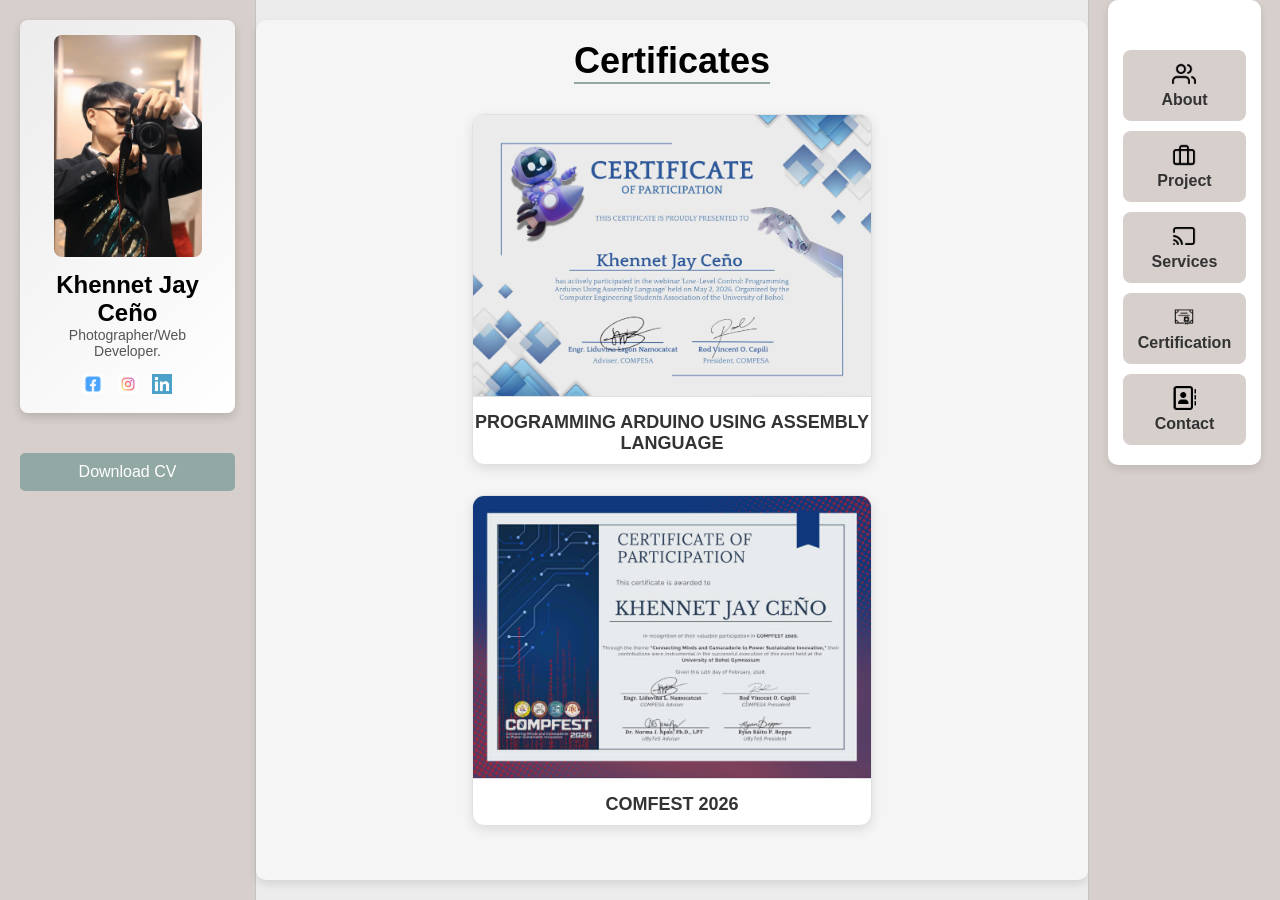
==== certificate.html @ 56b2cca5 "Add files via upload" ====
<!DOCTYPE html>
<html lang="en">
<head>
    <meta charset="UTF-8">
    <meta name="viewport" content="width=device-width, initial-scale=1.0">
    <title>Portfolio</title>
    <link rel="stylesheet" href="css/style.css">
    <link rel="icon" type="jpg" href="img/wew.jpg">
</head>
<body>
    <!-- Sidebar -->
    <div class="sidebar">
        <div class="profile-container">
            <img src="img/we (2).jpg" alt="Your Photo" class="profile-pic">
            <h2>Khennet Jay Ceño</h2>
            <p class="designer-title">Photographer/Web Developer.</p>
            <div class="social-icons">
                <a href="https://www.facebook.com/khennethjay.ceno"><img src="img/fblogo.jpg" alt="Facebook"></a>
                <a href="https://www.instagram.com/cenokhennethjay/"><img src="img/iglogo.jpg" alt="Instagram"></a>
                <a href="https://www.linkedin.com/in/khennet-jay-ceño-670a81415/"><img src="img/inlogo.jpg" alt="LinkedIn"></a>
            </div>
        </div>

        <a href="https://docs.google.com/document/d/1PUmH8Qv5qoqhzOy81ZrzovvSl2RIhFOp/edit?usp=sharing&ouid=112312947945963151123&rtpof=true&sd=true" download class="btn">Download CV</a>
    </div>

    <!-- Main Content -->
    <div class="main-content">
        <h1 class="section-title">Certificates</h1> 
        <div class="certificate-grid">
            <!-- Project Cards -->
            <div class="certificate-card" data-project="1">
                <img src="img/PROJ/certificate/cert.jpg" alt="Project 1 Cover" class="project-cover" loading="lazy">
                <h3>PROGRAMMING ARDUINO USING ASSEMBLY LANGUAGE</h3>
            </div>
            <div class="certificate-card" data-project="2">
                <img src="img/PROJ/certificate/cert2.jpg" alt="Project 2 Cover" class="project-cover" loading="lazy">
                <h3>COMFEST 2026</h3>
            </div>			
        </div>
    </div>

    <!-- Certificate Modal Structure -->
    <div id="cer-modal" class="cer-modal hidden">
        <div class="cer-modal-content">
            <span class="close-cer-modal">&times;</span>
            <img id="cer-modal-img" src="" alt="Certificate Image">
        </div>
    </div>

    <!-- Taskbar (15%) -->
<div class="taskbar">
    <div class="taskbar-background">
        <ul>
            <li><a href="index.html"><img src="img/about.png" alt="About Icon"> About</a></li>
            <li><a href="project.html"><img src="img/work.png" alt="Project Icon"> Project</a></li>
            <li><a href="blog.html"><img src="img/blog.png" alt="Blogs Icon"> Services</a></li>
            <li><a href="certificate.html"><img src="img/ct.png" alt="Certificate Icon"> Certification</a></li>
            <li><a href="contact.html"><img src="img/contact.png" alt="Contact Icon"> Contact</a></li>
        </ul>
    </div>
</div>
    <script>
	document.addEventListener("DOMContentLoaded", () => {
    const cerModal = document.getElementById("cer-modal");
    const cerModalImg = document.getElementById("cer-modal-img");
    const closeCerModal = document.querySelector(".close-cer-modal");

    // Open modal on certificate click
    document.querySelectorAll(".certificate-card").forEach(card => {
        card.addEventListener("click", () => {
            const imgSrc = card.querySelector("img").src;
            cerModalImg.src = imgSrc;
            cerModal.classList.add("visible");
            cerModal.classList.remove("hidden");
        });
    });

    // Close modal on click
    closeCerModal.addEventListener("click", () => {
        cerModal.classList.add("hidden");
        cerModal.classList.remove("visible");
    });

    // Close modal on outside click
    cerModal.addEventListener("click", (e) => {
        if (e.target === cerModal) {
            cerModal.classList.add("hidden");
            cerModal.classList.remove("visible");
        }
    });
});

	</script>
</body>
</html>
---- css/style.css ----
/* Basic reset */
* {
    box-sizing: border-box;
    margin: 0;
    padding: 0;
}

body {
    font-family: Arial, sans-serif;
    display: flex;
    height: 100vh;
    background-color: #ECECEC; /* Muted Warm Gray */
    background-image: url("img/bj1.jpg");
    background-repeat: no-repeat;
    background-attachment: fixed;
    background-position: center;
    background-size: cover;
}

/* Layout containers */
.sidebar {
    width: 20%;
    background-color: #D6CFCB; /* Soft Beige */
    padding: 20px;
    display: flex;
    flex-direction: column;
    align-items: center;
    border-right: 1px solid #C4C4C4; /* Light Gray */
    gap: 25px;
}

/* Profile container styling */
.profile-container {
    text-align: center;
    background: linear-gradient(135deg, #ECECEC, #FFFFFF); /* Muted Warm Gray */
    border-radius: 8px;
    padding: 15px;
    box-shadow: 0 4px 10px rgba(0, 0, 0, 0.15);
}

/* Profile Picture */
.profile-pic {
    width: 80%;
    height: auto;
    border-radius: 8px;
    margin-bottom: 10px;
}

.designer-title {
    color: #555; /* Gentle dark gray for contrast */
    font-size: 14px;
    margin-bottom: 15px;
}

/* Social Icons */
.social-icons a img {
    width: 20px;
    height: 20px;
    margin: 0 5px;
    opacity: 0.7;
    transition: opacity 0.3s;
}

.social-icons a img:hover {
    opacity: 1;
}

/* Details section */
.details {
    background-color: #FFFFFF; /* White for clarity */
    border-radius: 8px;
    width: 100%;
    padding: 15px;
    box-shadow: 0px 4px 8px rgba(0, 0, 0, 0.1);
    margin-top: -20px;
    display: flex;
    flex-direction: column;
    align-items: center;
    gap: 15px;
}

/* Button styling */
.btn {
    display: block;
    width: 100%;
    padding: 10px 0;
    background-color: #92A8A4; /* Desaturated Teal */
    color: white;
    border: none;
    border-radius: 5px;
    cursor: pointer;
    text-decoration: none;
    text-align: center;
    margin-top: 15px;
    transition: background-color 0.3s;
}

.btn:hover {
    background-color: #78918E; /* Slightly darker teal for hover */
}

/* Main Content */
.main-content {
    width: 65%;
    padding: 20px;
    background-color: #FFFFFF; /* White for clarity */
    border-radius: 8px;
    box-shadow: 0 4px 8px rgba(0, 0, 0, 0.1);
    margin: 20px auto;
    font-family: Arial, sans-serif;
    text-align: center;
	overflow-y: auto;
	scrollbar-width: thin; /* For modern browsers, make scrollbar thinner */
    scrollbar-color: #cccccc transparent; /* Custom scrollbar color */
    align-items: center; /* Center cards horizontally */
    justify-content: flex-start; /* Ensure cards align at the top initially */
    background-color: #F5F5F5; /* Optional: Add a subtle background */
    border-radius: 10px; /* Smooth corners for the container */
}

/* Section heading */
.main-content h2 {
    font-size: 28px;
    font-weight: bold;
    margin-bottom: 20px;
    color: #333; /* Darker color for emphasis */
}

/* Card container styling (2x2 Grid) */
.what-i-do {
    display: grid;
    grid-template-columns: repeat(2, 1fr); /* Ensures exactly 2 columns */
    gap: 20px; /* Space between the cards */
    margin-top: 20px;
    justify-items: center;
}

/* Card styling */
.card {
    background-color: #F9F9F9; /* Light background */
    border: 1px solid #E0E0E0; /* Subtle border */
    border-radius: 10px;
    padding: 20px;
    box-shadow: 0 4px 10px rgba(0, 0, 0, 0.1);
    transition: transform 0.3s ease, background-color 0.3s ease, box-shadow 0.3s ease;
    text-align: center;
    width: 90%; /* Keeps the card's width consistent */
}

/* Card hover effect with color */
.card:hover {
    transform: translateY(-10px);
    box-shadow: 0 6px 15px rgba(0, 0, 0, 0.15);
}

/* Hover colors for individual cards */
.card:nth-child(1):hover {
    background-color: #FDE2E2; /* Light pink */
}

.card:nth-child(2):hover {
    background-color: #D7E9F7; /* Pastel blue */
}

.card:nth-child(3):hover {
    background-color: #FFF9D9; /* Soft yellow */
}

.card:nth-child(4):hover {
    background-color: #E9D7FD; /* Lavender */
}

/* Card icon */
.card img {
    width: 50px;
    height: 50px;
    margin-bottom: 15px;
}

/* Card title */
.card h3 {
    font-size: 18px;
    font-weight: bold;
    margin-bottom: 10px;
    color: #444; /* Subtle contrast for titles */
}

/* Card description */
.card p {
    font-size: 14px;
    color: #666; /* Muted color for readability */
    line-height: 1.5;
}


/* Taskbar */
.taskbar {
    width: 15%;
    display: flex;
    justify-content: center;
    align-items: flex-start;
    padding-top: 30px;
    background-color: #D6CFCB; /* Soft Beige */
    border-left: 1px solid #C4C4C4; /* Light Gray */
}

/* Taskbar Background */
.taskbar-background {
    width: 80%;
    background-color: #FFFFFF; /* White */
    border-radius: 10px;
    padding: 10px 0;
    box-shadow: 0 4px 8px rgba(0, 0, 0, 0.1);
    display: flex;
    flex-direction: column;
    align-items: center;
    margin-top: -30px;
    padding-top: 40px;
}

/* Taskbar Links */
.taskbar-background ul {
    list-style-type: none;
    padding: 0;
    width: 100%;
}

.taskbar-background ul li {
    margin: 10px 0;
    width: 100%;
}

.taskbar-background ul li a {
    display: flex;
    flex-direction: column;
    align-items: center;
    justify-content: center;
    padding: 12px;
    background-color: #D6CFCB; /* Soft Beige */
    border-radius: 8px;
    text-decoration: none;
    color: #333;
    font-weight: bold;
    transition: background-color 0.3s, box-shadow 0.3s;
    width: 80%;
    margin: 0 auto;
    text-align: center;
}

.taskbar-background ul li a:hover {
    background-color: #92A8A4; /* Desaturated Teal */
    color: #FFF;
    box-shadow: 0 4px 8px rgba(146, 168, 164, 0.3);
}

/* Icon Styling */
.taskbar-background ul li a img {
    width: 24px;
    height: 24px;
    margin-bottom: 5px;
}

/* Details section styling */
.detail-item {
    display: flex;
    align-items: center;
    width: 100%;
}

.detail-icon {
    width: 24px;
    height: 24px;
    margin-right: 10px;
}

.detail-text {
    display: flex;
    flex-direction: column;
    text-align: left;
}

.detail-label {
    font-size: 12px;
    font-weight: bold;
    color: #555;
    margin-bottom: 2px;
}

.detail-content {
    font-size: 14px;
    color: #333;
}

/* Main Project Grid Styling */
.project-grid {
    display: grid;
    grid-template-columns: repeat(auto-fit, minmax(300px, 1fr)); /* Dynamically adjust columns */
    gap: 20px; /* Professional spacing between cards */
    margin: 0 auto; /* Center the grid */
    padding: 20px; /* Add padding around the grid */
    width: 100%;
    max-width: 1200px; /* Limit grid width for a clean layout */
    justify-items: center; /* Center the cards horizontally */
}

/* Project Cards Styling */
.project-card {
    background-color: #F9F9F9;
    border: 1px solid #E0E0E0;
    border-radius: 10px;
    box-shadow: 0 4px 10px rgba(0, 0, 0, 0.1);
    text-align: center;
    overflow: hidden;
    transition: transform 0.3s ease, box-shadow 0.3s ease;
    cursor: pointer;
    width: 100%; /* Full width within the grid cell */
    max-width: 400px; /* Limit maximum size for cards */
}

/* Card Image Styling */
.project-card img {
    width: 100%;
    height: auto;
    display: block;
    transition: opacity 0.3s ease;
}

/* Card Hover Effects */
.project-card:hover {
    transform: translateY(-5px);
    box-shadow: 0 6px 15px rgba(0, 0, 0, 0.2);
}

.project-card:hover img {
    opacity: 0.8;
}

/* Card Title Styling */
.project-card h3 {
    margin: 10px 0;
    font-size: 16px;
    color: #333;
}

	
/* Modal Styling */
.modal {
    display: none;
    position: fixed;
    z-index: 9999;
    left: 0;
    top: 0;
    width: 100%;
    height: 100%;
    overflow: auto; /* Enables vertical scroll if needed */
    background-color: rgba(0, 0, 0, 0.7);
}

.modal-content {
    background-color: #fff;
    margin: 5% auto;
    padding: 20px;
    max-width: 800px;
    border-radius: 10px;
    position: relative;
    overflow-y: auto; /* Ensures scroll inside modal if content is long */
    max-height: 80vh; /* Prevents modal from exceeding viewport height */
}

.close-modal {
    position: absolute;
    top: 10px;
    right: 15px;
    font-size: 24px;
    cursor: pointer;
}

.modal img {
    width: 100%;
    border-radius: 8px;
    margin-bottom: 15px;
}

.modal p {
    font-size: 14px;
    color: #666;
    line-height: 1.5;
}

.modal .btn {
    display: inline-block;
    padding: 10px 20px;
    background-color: #007BFF;
    color: white;
    text-decoration: none;
    border-radius: 5px;
    margin-top: 10px;
}

.modal .btn:hover {
    background-color: #0056b3;
}

/* Main Certificate Grid Styling */
.certificate-grid {
    display: flex;
    flex-wrap: wrap; /* Wraps cards to the next line if needed */
    gap: 30px; /* More professional spacing between cards */
    justify-content: center; /* Centers all cards evenly */
    padding: 20px; /* Adds space around the grid */
    width: 100%;
}

/* Ensure the Certificate cards scale proportionally to the container */
.certificate-card {
    width: 100%;
    max-width: 400px; /* A more balanced card size */
    background-color: #FFFFFF;
    border: 1px solid #E0E0E0;
    border-radius: 12px; /* Slightly larger rounding for a modern look */
    box-shadow: 0 4px 12px rgba(0, 0, 0, 0.1);
    text-align: center;
    overflow: hidden;
    transition: transform 0.3s ease, box-shadow 0.3s ease;
    cursor: pointer;
}

.certificate-card img {
    width: 100%;
    height: auto;
    display: block;
    transition: opacity 0.3s ease, transform 0.3s ease;
    border-bottom: 1px solid #E0E0E0; /* Separates image visually */
}

.certificate-card:hover {
    transform: translateY(-8px); /* Slightly higher hover animation for emphasis */
    box-shadow: 0 8px 20px rgba(0, 0, 0, 0.2);
}

.certificate-card:hover img {
    opacity: 0.9; /* Subtle hover effect */
    transform: scale(1.03); /* Slight zoom-in for engagement */
}

.certificate-card h3 {
    margin: 15px 0 10px; /* Creates better separation */
    font-size: 18px; /* Increased font size for readability */
    font-weight: 600; /* Slightly bold for importance */
    color: #333;
}

.certificate-card p {
    margin: 0 15px 15px; /* Proper spacing around the text */
    font-size: 14px; /* Secondary text size */
    color: #666; /* Softer color for less emphasis */
    line-height: 1.5; /* Better readability */
}

/* Modal Styles */
.cer-modal {
    position: fixed;
    top: 0;
    left: 0;
    width: 100%;
    height: 100%;
    background-color: rgba(0, 0, 0, 0.8);
    display: flex;
    justify-content: center;
    align-items: center;
    opacity: 0;
    visibility: hidden;
    transition: opacity 0.3s ease, visibility 0.3s ease;
    z-index: 1000; /* Ensures the modal stays on top */
}

.cer-modal-content {
    position: relative;
    width: 90%; /* Adjusts to ensure full view in smaller screens */
    max-width: 1200px; /* Limits the maximum width for larger screens */
    max-height: 90%; /* Ensures it doesn't exceed viewport height */
    background: #fff;
    border-radius: 10px;
    overflow: auto; /* Adds scrolling if the content overflows */
    display: flex;
    flex-direction: column;
    animation: fadeIn 0.3s ease;
}

/* Thin scrollbar styling */
.cer-modal-content::-webkit-scrollbar {
    width: 6px; /* Sets the scrollbar width */
    height: 6px; /* Sets the scrollbar height (horizontal) */
}

.cer-modal-content::-webkit-scrollbar-track {
    background: #f1f1f1; /* Light background for the track */
    border-radius: 10px; /* Rounded edges for a softer look */
}

.cer-modal-content::-webkit-scrollbar-thumb {
    background: #888; /* Gray color for the thumb */
    border-radius: 10px; /* Rounded edges for the thumb */
}

.cer-modal-content::-webkit-scrollbar-thumb:hover {
    background: #555; /* Darker gray when hovered */
}

/* For Firefox */
.cer-modal-content {
    scrollbar-width: thin; /* Makes the scrollbar thin */
    scrollbar-color: #888 #f1f1f1; /* Thumb color and track color */
}

.cer-modal-content img {
    max-width: 100%; /* Ensures image does not overflow horizontally */
    max-height: 100%; /* Ensures image does not overflow vertically */
    margin: auto; /* Centers the image if smaller */
    display: block;
}

.cer-modal.hidden {
    opacity: 0;
    visibility: hidden;
}

.cer-modal.visible {
    opacity: 1;
    visibility: visible;
}

.close-cer-modal {
    position: absolute;
    top: 10px;
    right: 10px;
    font-size: 24px;
    font-weight: bold;
    color: #000; /* Black color for better visibility */
    background: #fff; /* Adds a white background for better visibility */
    border-radius: 50%; /* Makes it circular */
    width: 40px;
    height: 40px;
    display: flex;
    justify-content: center;
    align-items: center;
    cursor: pointer;
    box-shadow: 0 2px 6px rgba(0, 0, 0, 0.3);
    z-index: 2000; /* Ensures the close button stays above the modal */
}

.close-cer-modal:hover {
    background: #000;
    color: #fff; /* Inverts color on hover */
    transition: background-color 0.3s ease, color 0.3s ease;
}

/* Animations */
@keyframes fadeIn {
    from {
        opacity: 0;
        transform: scale(0.95);
    }
    to {
        opacity: 1;
        transform: scale(1);
    }
}

@keyframes fadeOut {
    from {
        opacity: 1;
        transform: scale(1);
    }
    to {
        opacity: 0;
        transform: scale(0.95);
    }
}

/* Contact Container Layout */
.contact-container {
    display: flex;
    gap: 5px; /* Add a gap between the map and form */
    justify-content: space-between;
    align-items: flex-start;
    padding: 20px;
    max-width: 1200px; /* Limit the overall width for a professional look */
    margin: 0 auto; /* Center the container */
}

/* Map Section */
.contact-map-container {
    flex: 1; /* Map takes equal space */
    max-width: 600px; /* Limit map width for balance */
}

.contact-map {
    width: 100%;
    height: 450px; /* Standard height for the map */
    border-radius: 8px;
    box-shadow: 0 6px 12px rgba(0, 0, 0, 0.1); /* Slight shadow for better presentation */
}

/* Form Section */
.form-container {
    flex: 1; /* Form takes equal space */
    max-width: 600px; /* Limit form width for balance */
    padding: 24px;
    background: #ffffff;
    box-shadow: 0 6px 12px rgba(0, 0, 0, 0.1); /* Consistent shadow with the map */
    border-radius: 10px;
    transition: transform 0.3s ease, box-shadow 0.3s ease;
}

.form-container:hover {
    transform: translateY(-5px);
    box-shadow: 0 8px 16px rgba(0, 0, 0, 0.15); /* Add hover effect */
}

/* Form Layout */
.contact-form {
    display: flex;
    flex-direction: column;
    gap: 20px; /* Consistent spacing between fields */
}

/* Input and Textarea Styling */
input, textarea {
    width: 100%;
    padding: 14px 18px;
    border: 1px solid #ddd;
    border-radius: 6px;
    font-size: 15px;
    color: #2c3e50;
    background-color: #f9f9f9;
    transition: border-color 0.3s ease, background-color 0.3s ease, box-shadow 0.3s ease;
}

input:focus, textarea:focus {
    border-color: #007bff;
    background-color: #ffffff;
    outline: none;
    box-shadow: 0 0 6px rgba(0, 123, 255, 0.25); /* Subtle glow */
}

input::placeholder, textarea::placeholder {
    color: #aaa;
    font-style: italic;
}

/* Textarea */
textarea {
    resize: none;
    height: 140px;
}

/* Submit Button */
button {
    align-self: flex-start;
    background-color: #007bff;
    color: #ffffff;
    padding: 12px 28px;
    border: none;
    border-radius: 6px;
    font-size: 16px;
    font-weight: 600;
    cursor: pointer;
    transition: background-color 0.3s ease, box-shadow 0.3s ease;
}

button:hover {
    background-color: #0056b3;
    box-shadow: 0 4px 8px rgba(0, 0, 0, 0.1);
}

/* iNDEX Main Content Styling */
.main-content {
    padding: 20px;
    font-family: Arial, sans-serif;
    color: #333;
}

.about-section {
    max-width: 800px;
    margin: 0 auto;
    text-align: left;
}

.section-title {
    font-size: 36px;
    font-weight: bold;
    margin-bottom: 10px;
    border-bottom: 2px solid #92A8A4;
    display: inline-block;
    color: black;
}

.about-description {
    margin-bottom: 20px;
    font-size: 16px;
    color: #555;
    line-height: 1.6;
}

.about-container {
    display: flex;
    gap: 20px;
    align-items: flex-start;
    margin-bottom: 20px;
}

.profile-image-container {
    flex: 1;
}

.profile-image {
    width: 100%;
	height: 300px;
    max-width: 300px;
    border-radius: 10px;
    box-shadow: 0px 4px 8px rgba(0, 0, 0, 0.1);
}

.details-container {
    flex: 2;
}

.details-title {
    font-size: 24px;
    font-weight: bold;
    margin-bottom: 10px;
}

.details-intro {
    font-size: 16px;
    color: #666;
    margin-bottom: 20px;
}

.details-list {
    list-style: none;
    padding: 0;
    margin: 0;
    line-height: 1.8;
}

.details-list li {
    font-size: 16px;
    margin-bottom: 8px;
}

.details-list a {
    color: #007bff;
    text-decoration: none;
}

.details-list a:hover {
    text-decoration: underline;
}

.about-footer {
    font-size: 14px;
    color: #888;
    line-height: 1.6;
}

/* Adjustments for screens smaller than 1200px (laptops) */
@media (max-width: 1200px) {
    .sidebar {
        width: 25%; /* Adjust sidebar width */
        padding: 15px;
    }

    .main-content {
        width: 70%; /* Reduce main content width */
        padding: 15px;
    }

    .taskbar {
        width: 15%; /* Adjust taskbar */
    }
}

/* Adjustments for screens smaller than 992px (tablets in landscape) */
@media (max-width: 992px) {
    .sidebar {
        width: 100%; /* Stack sidebar above main content */
        order: 1;
        border-right: none;
        border-bottom: 1px solid #C4C4C4;
    }

    .main-content {
        width: 100%; /* Full width for main content */
        order: 2;
        margin: 0;
        border-radius: 0;
    }

    .taskbar {
        width: 100%; /* Stack taskbar below main content */
        order: 3;
        border-left: none;
        border-top: 1px solid #C4C4C4;
    }

    .taskbar-background {
        width: 90%;
        margin: 0 auto; /* Center taskbar */
    }

    .certificate-grid {
        gap: 20px; /* Reduce spacing */
    }

    .certificate-card {
        max-width: 300px; /* Adjust card size for tablets */
    }
}

/* Adjustments for screens smaller than 768px (tablets in portrait) */
@media (max-width: 768px) {
    .profile-container {
        text-align: center;
    }

    .profile-pic {
        width: 60%; /* Reduce image size */
    }

    .main-content {
        padding: 10px;
    }

    .certificate-card {
        width: 100%; /* Full width for cards */
    }

    .contact-container {
        flex-direction: column; /* Stack map and form */
        gap: 10px;
    }

    .contact-map-container,
    .form-container {
        max-width: 100%; /* Full width for both sections */
    }

    .about-container {
        flex-direction: column; /* Stack image and details */
    }

    .profile-image {
        margin-bottom: 20px;
        max-width: 100%; /* Full width for images */
        height: auto; /* Maintain aspect ratio */
    }
}

/* Adjustments for screens smaller than 576px (phones) */
@media (max-width: 576px) {
    .btn {
        padding: 8px 0; /* Reduce button padding */
        font-size: 14px; /* Adjust button font size */
    }

    .social-icons a img {
        width: 16px; /* Smaller social icons */
        height: 16px;
    }

    .taskbar-background ul li a {
        padding: 8px; /* Smaller padding for taskbar links */
    }

    .main-content h2 {
        font-size: 24px; /* Adjust heading size */
    }

    .card {
        padding: 15px;
        width: 100%; /* Full width for cards */
    }

    .card h3 {
        font-size: 16px;
    }

    .card p {
        font-size: 12px;
    }

    .modal {
        width: 95%; /* Adjust modal width */
        padding: 10px; /* Reduce modal padding */
    }

    .close-modal {
        font-size: 20px; /* Adjust close button size */
    }

    .certificate-grid {
        flex-direction: column; /* Stack certificate cards */
    }
}
#modal-description a {
    color: #007BFF;                /* Bright blue */
    text-decoration: none;         /* No underline */
    font-weight: 600;              /* Slightly bold */
    background-color: rgba(0, 123, 255, 0.1); /* Light blue background highlight */
    padding: 2px 4px;
    border-radius: 4px;
    transition: background-color 0.2s ease, color 0.2s ease;
}

#modal-description a:hover {
    background-color: rgba(0, 123, 255, 0.2); /* Slightly stronger highlight on hover */
    color: #0056b3;                           /* Darker blue on hover */
}
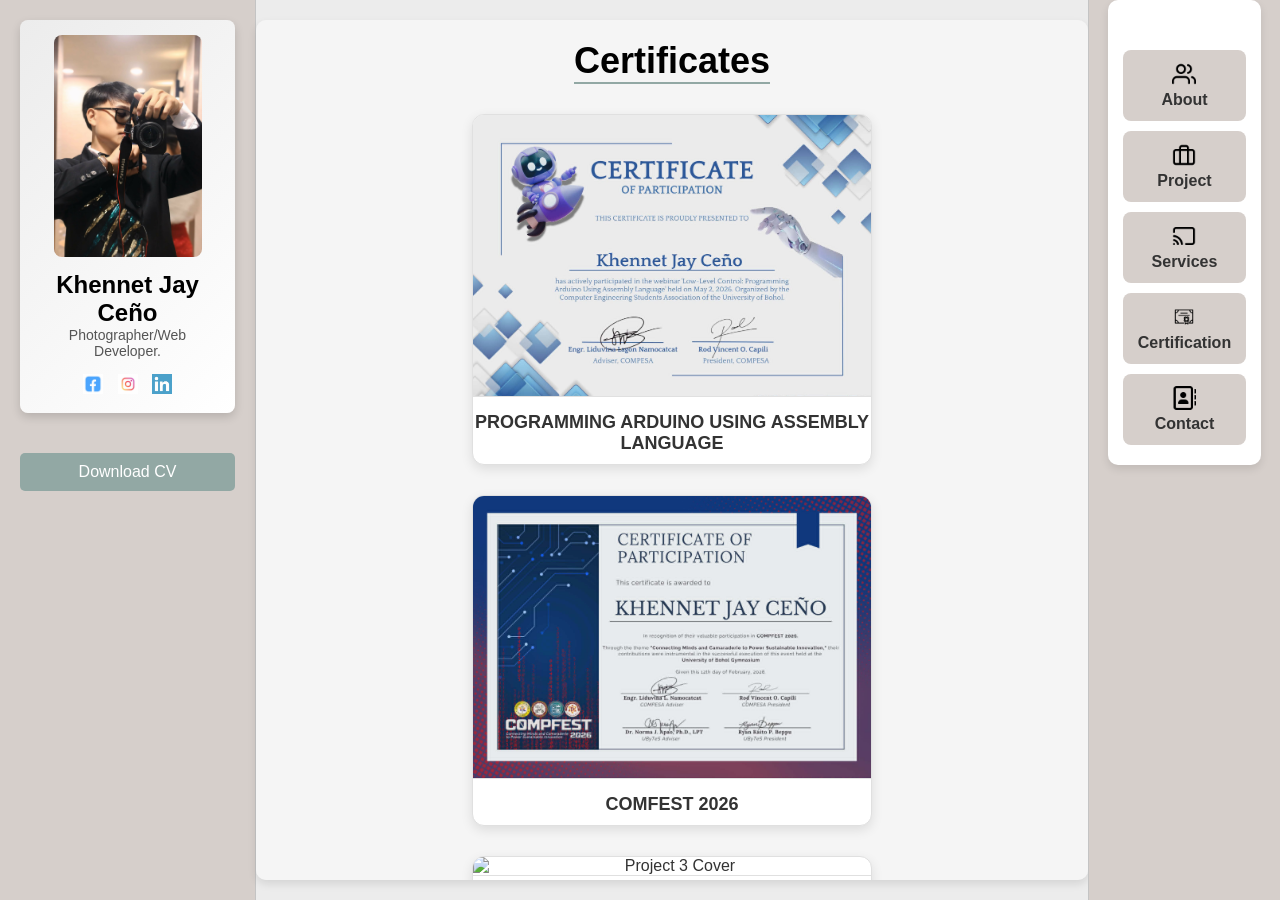
==== commit 83a1a366: "Add third certificate card for recognition Added a third certificate card for 'Certificate of Recogn" ====
--- a/certificate.html
+++ b/certificate.html
@@ -36,6 +36,10 @@
             <div class="certificate-card" data-project="2">
                 <img src="img/PROJ/certificate/cert2.jpg" alt="Project 2 Cover" class="project-cover" loading="lazy">
                 <h3>COMFEST 2026</h3>
+            </div>			
+            <div class="certificate-card" data-project="3">
+                <img src="img/PROJ/certificate/cert3.jpg" alt="Project 3 Cover" class="project-cover" loading="lazy">
+                <h3>CERTIFICATE OF RECOGNITION, PHOTOGRAPHER</h3>
             </div>			
         </div>
     </div>
@@ -93,4 +97,4 @@
 
 	</script>
 </body>
-</html>+</html>
